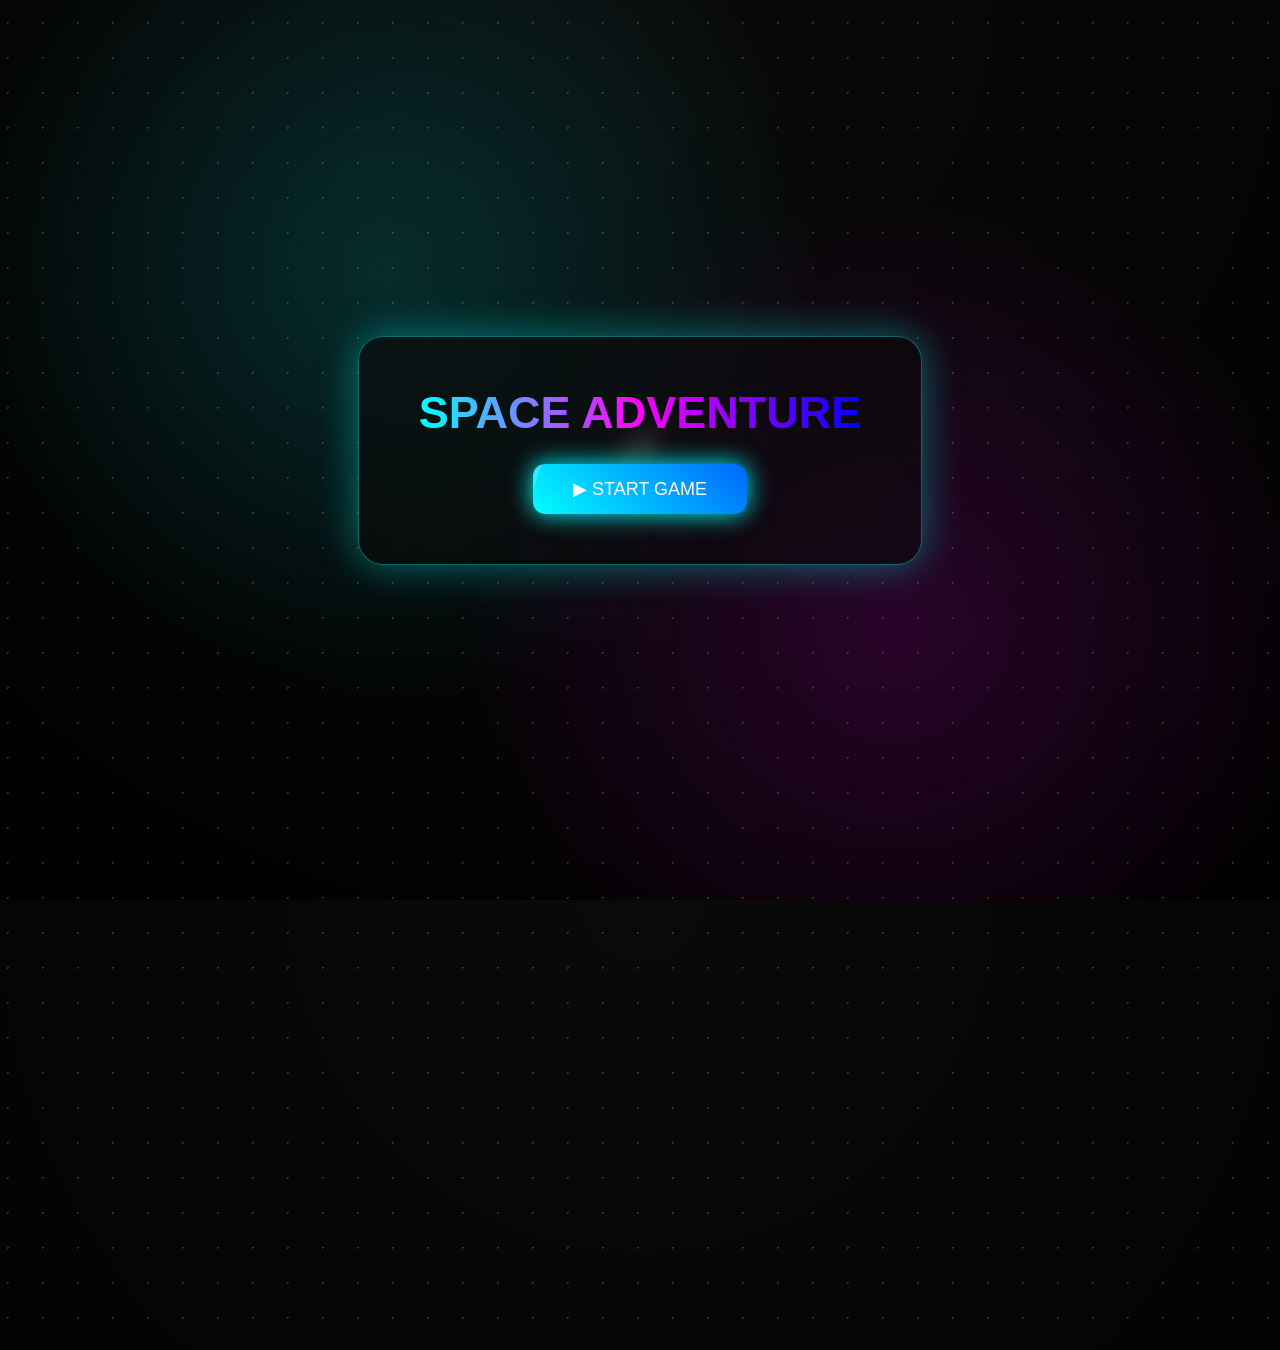
==== index.html @ 7c131b43 "first commit" ====
<!DOCTYPE html>
<html lang="en">

<head>
    <meta charset="UTF-8">
    <meta name="viewport" content="width=device-width, initial-scale=1.0">
    <title>Space Adventure</title>

    <style>
        /* ================= RESET ================= */
        * {
            margin: 0;
            padding: 0;
            box-sizing: border-box;
        }

        /* ================= BODY ================= */
        body {
            height: 100vh;
            display: flex;
            justify-content: center;
            align-items: center;

            font-family: Arial, sans-serif;
            color: white;

            background: radial-gradient(circle at top, #0a0a0a, #000);
            overflow: hidden;
        }

        /* ================= STARS ================= */
        body::before {
            content: "";
            position: absolute;
            width: 200%;
            height: 200%;
            background-image: radial-gradient(white 1px, transparent 1px);
            background-size: 35px 35px;
            animation: starMove 18s linear infinite;
            opacity: 0.2;

            pointer-events: none;
            /* ✅ FIX UTAMA */
        }

        /* ================= GLOW ORBS ================= */
        body::after {
            content: "";
            position: absolute;
            width: 100%;
            height: 100%;
            background:
                radial-gradient(circle at 30% 30%, rgba(0, 255, 255, 0.15), transparent 40%),
                radial-gradient(circle at 70% 70%, rgba(255, 0, 255, 0.15), transparent 40%);
            animation: pulse 6s ease-in-out infinite;

            pointer-events: none;
            /* ✅ FIX UTAMA */
        }

        /* ================= ANIMASI BACKGROUND ================= */
        @keyframes starMove {
            from {
                transform: translateY(0);
            }

            to {
                transform: translateY(-600px);
            }
        }

        @keyframes pulse {

            0%,
            100% {
                opacity: 0.6;
            }

            50% {
                opacity: 1;
            }
        }

        /* ================= CARD ================= */
        #home {
            position: relative;
            z-index: 10;

            text-align: center;
            padding: 50px 60px;

            border-radius: 25px;

            background: rgba(10, 10, 10, 0.6);
            backdrop-filter: blur(12px);

            border: 1px solid rgba(0, 255, 255, 0.4);

            box-shadow: 0 0 40px rgba(0, 255, 255, 0.4);

            animation: float 4s ease-in-out infinite;
        }

        @keyframes float {
            0% {
                transform: translateY(0);
            }

            50% {
                transform: translateY(-12px);
            }

            100% {
                transform: translateY(0);
            }
        }

        /* ================= TITLE ================= */
        h1 {
            font-size: 45px;
            margin-bottom: 25px;

            background: linear-gradient(90deg, cyan, magenta, blue);
            -webkit-background-clip: text;
            -webkit-text-fill-color: transparent;

            animation: glow 2s infinite alternate;
        }

        @keyframes glow {
            from {
                filter: brightness(1);
            }

            to {
                filter: brightness(1.5);
            }
        }

        /* ================= BUTTON ================= */
        button {
            position: relative;
            z-index: 11;

            padding: 14px 40px;
            font-size: 18px;

            border: none;
            border-radius: 12px;
            cursor: pointer;

            color: white;
            background: linear-gradient(45deg, #00ffff, #0066ff);

            box-shadow: 0 0 25px cyan;

            transition: 0.3s;
            overflow: hidden;
        }

        /* shine effect */
        button::before {
            content: "";
            position: absolute;
            top: 0;
            left: -100%;
            width: 100%;
            height: 100%;
            background: rgba(255, 255, 255, 0.2);
            transform: skewX(-20deg);
            transition: 0.5s;
        }

        button:hover::before {
            left: 100%;
        }

        button:hover {
            transform: scale(1.1);
            box-shadow: 0 0 50px magenta;
        }

        /* ================= ROCKET ================= */
        .rocket {
            position: absolute;
            font-size: 35px;
            animation: fly 6s linear infinite;

            pointer-events: none;
        }

        @keyframes fly {
            0% {
                transform: translateY(0);
                left: -50px;
            }

            100% {
                transform: translateY(600px);
                left: 110%;
            }
        }
    </style>

</head>

<body>

    <div class="rocket">🚀</div>

    <div id="home">
        <h1>SPACE ADVENTURE</h1>
        <button onclick="startGame()">▶ START GAME</button>
    </div>

    <audio id="homeMusic" loop>
        <source src="sound/kicau.mp3" type="audio/mpeg">
    </audio>

    <script>
        let music = document.getElementById("homeMusic");

        // play music sekali klik user
        window.addEventListener("click", () => {
            music.play().catch(() => { });
        }, { once: true });

        function startGame() {
            music.pause();
            window.location.href = "game.html";
        }
    </script>

</body>

</html>
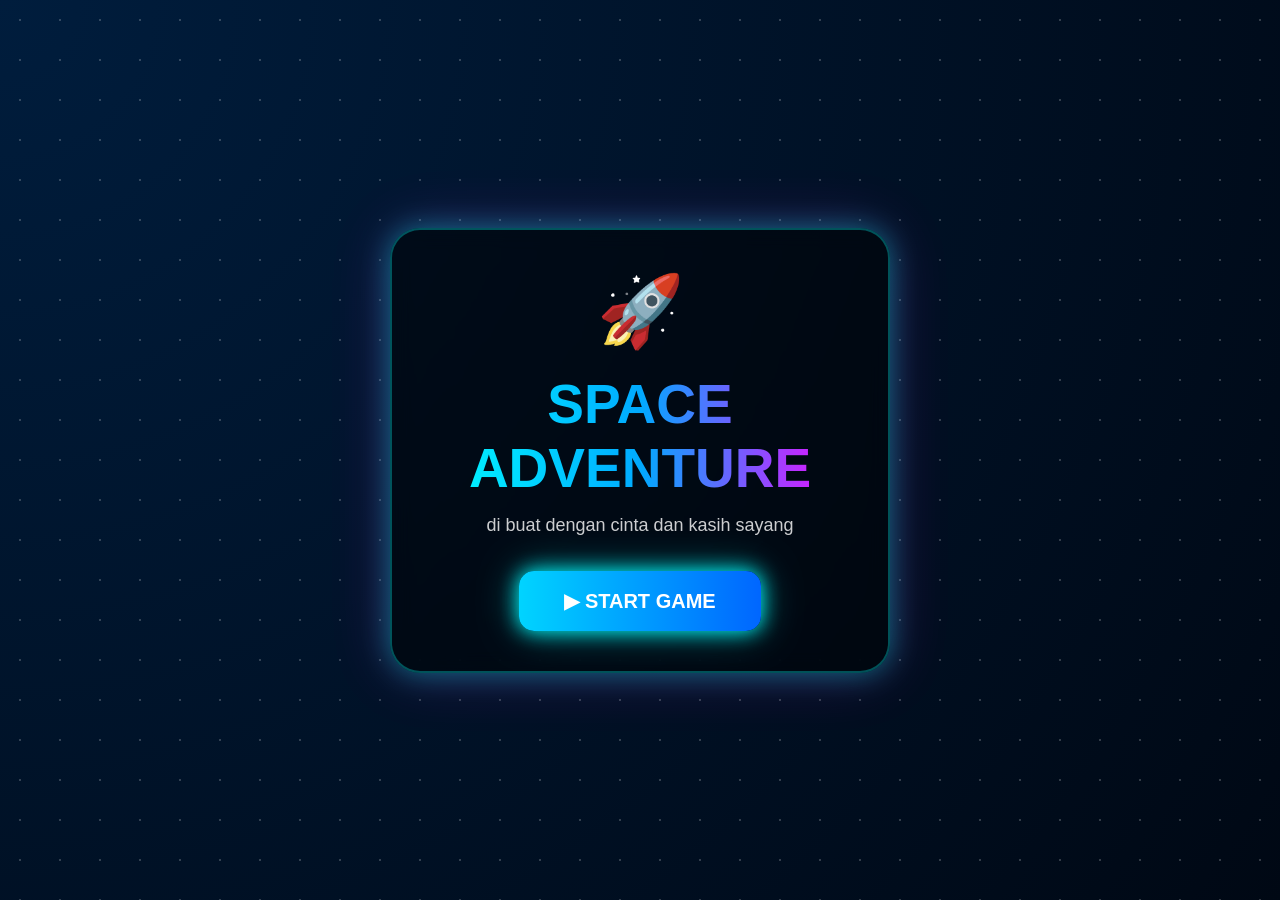
==== commit df6dd107: "perubahan" ====
--- a/index.html
+++ b/index.html
@@ -6,227 +6,235 @@
     <meta name="viewport" content="width=device-width, initial-scale=1.0">
     <title>Space Adventure</title>
 
-    <style>
-        /* ================= RESET ================= */
-        * {
-            margin: 0;
-            padding: 0;
-            box-sizing: border-box;
-        }
-
-        /* ================= BODY ================= */
-        body {
-            height: 100vh;
-            display: flex;
-            justify-content: center;
-            align-items: center;
-
-            font-family: Arial, sans-serif;
-            color: white;
-
-            background: radial-gradient(circle at top, #0a0a0a, #000);
-            overflow: hidden;
-        }
-
-        /* ================= STARS ================= */
-        body::before {
-            content: "";
-            position: absolute;
-            width: 200%;
-            height: 200%;
-            background-image: radial-gradient(white 1px, transparent 1px);
-            background-size: 35px 35px;
-            animation: starMove 18s linear infinite;
-            opacity: 0.2;
-
-            pointer-events: none;
-            /* ✅ FIX UTAMA */
-        }
-
-        /* ================= GLOW ORBS ================= */
-        body::after {
-            content: "";
-            position: absolute;
+</head>
+
+<style>
+    * {
+        margin: 0;
+        padding: 0;
+        box-sizing: border-box;
+    }
+
+    body {
+        width: 100%;
+        min-height: 100vh;
+
+        display: flex;
+        justify-content: center;
+        align-items: center;
+
+        overflow: hidden;
+
+        font-family: Arial, sans-serif;
+
+        background:
+            radial-gradient(circle at top left, #001d3d, #000814),
+            black;
+
+        color: white;
+
+        position: relative;
+    }
+
+    /* ================= STAR EFFECT ================= */
+    .stars {
+        position: absolute;
+        width: 100%;
+        height: 100%;
+
+        background-image:
+            radial-gradient(white 1px, transparent 1px);
+
+        background-size: 40px 40px;
+
+        opacity: 0.2;
+
+        animation: moveStars 20s linear infinite;
+    }
+
+    @keyframes moveStars {
+        from {
+            transform: translateY(0);
+        }
+
+        to {
+            transform: translateY(40px);
+        }
+    }
+
+    /* ================= HOME BOX ================= */
+    #home {
+        width: 90%;
+        max-width: 500px;
+
+        padding: 40px 30px;
+
+        border-radius: 30px;
+
+        background: rgba(0, 0, 0, 0.5);
+
+        backdrop-filter: blur(10px);
+
+        text-align: center;
+
+        border: 2px solid rgba(0, 255, 255, 0.3);
+
+        box-shadow:
+            0 0 30px rgba(0, 255, 255, 0.4),
+            0 0 60px rgba(255, 0, 255, 0.2);
+
+        z-index: 10;
+
+        animation: floatBox 3s ease-in-out infinite;
+    }
+
+    @keyframes floatBox {
+
+        0%,
+        100% {
+            transform: translateY(0px);
+        }
+
+        50% {
+            transform: translateY(-10px);
+        }
+    }
+
+    /* ================= LOGO ================= */
+    .logo {
+        font-size: 70px;
+
+        margin-bottom: 20px;
+
+        animation: rocketFly 1s infinite alternate;
+    }
+
+    @keyframes rocketFly {
+        from {
+            transform: translateY(0px);
+        }
+
+        to {
+            transform: translateY(-10px);
+        }
+    }
+
+    /* ================= TITLE ================= */
+    h1 {
+        font-size: 55px;
+
+        font-weight: bold;
+
+        margin-bottom: 15px;
+
+        background: linear-gradient(90deg,
+                cyan,
+                #00aaff,
+                #ff00ff);
+
+        -webkit-background-clip: text;
+        -webkit-text-fill-color: transparent;
+    }
+
+    /* ================= DESC ================= */
+    .desc {
+        font-size: 18px;
+
+        opacity: 0.8;
+
+        margin-bottom: 35px;
+    }
+
+    /* ================= BUTTON ================= */
+    #startBtn {
+        padding: 18px 45px;
+
+        border: none;
+        border-radius: 15px;
+
+        font-size: 20px;
+        font-weight: bold;
+
+        color: white;
+
+        cursor: pointer;
+
+        background: linear-gradient(90deg,
+                #00d4ff,
+                #0066ff);
+
+        box-shadow:
+            0 0 20px cyan,
+            0 0 40px rgba(0, 255, 255, 0.4);
+
+        transition: 0.25s;
+    }
+
+    #startBtn:hover {
+        transform: scale(1.08);
+
+        box-shadow:
+            0 0 30px cyan,
+            0 0 60px rgba(0, 255, 255, 0.6);
+    }
+
+    /* ================= HP RESPONSIVE ================= */
+    @media (max-width: 600px) {
+
+        #home {
+            width: 92%;
+            padding: 30px 20px;
+        }
+
+        h1 {
+            font-size: 38px;
+        }
+
+        .logo {
+            font-size: 55px;
+        }
+
+        .desc {
+            font-size: 15px;
+        }
+
+        #startBtn {
             width: 100%;
-            height: 100%;
-            background:
-                radial-gradient(circle at 30% 30%, rgba(0, 255, 255, 0.15), transparent 40%),
-                radial-gradient(circle at 70% 70%, rgba(255, 0, 255, 0.15), transparent 40%);
-            animation: pulse 6s ease-in-out infinite;
-
-            pointer-events: none;
-            /* ✅ FIX UTAMA */
-        }
-
-        /* ================= ANIMASI BACKGROUND ================= */
-        @keyframes starMove {
-            from {
-                transform: translateY(0);
-            }
-
-            to {
-                transform: translateY(-600px);
-            }
-        }
-
-        @keyframes pulse {
-
-            0%,
-            100% {
-                opacity: 0.6;
-            }
-
-            50% {
-                opacity: 1;
-            }
-        }
-
-        /* ================= CARD ================= */
-        #home {
-            position: relative;
-            z-index: 10;
-
-            text-align: center;
-            padding: 50px 60px;
-
-            border-radius: 25px;
-
-            background: rgba(10, 10, 10, 0.6);
-            backdrop-filter: blur(12px);
-
-            border: 1px solid rgba(0, 255, 255, 0.4);
-
-            box-shadow: 0 0 40px rgba(0, 255, 255, 0.4);
-
-            animation: float 4s ease-in-out infinite;
-        }
-
-        @keyframes float {
-            0% {
-                transform: translateY(0);
-            }
-
-            50% {
-                transform: translateY(-12px);
-            }
-
-            100% {
-                transform: translateY(0);
-            }
-        }
-
-        /* ================= TITLE ================= */
-        h1 {
-            font-size: 45px;
-            margin-bottom: 25px;
-
-            background: linear-gradient(90deg, cyan, magenta, blue);
-            -webkit-background-clip: text;
-            -webkit-text-fill-color: transparent;
-
-            animation: glow 2s infinite alternate;
-        }
-
-        @keyframes glow {
-            from {
-                filter: brightness(1);
-            }
-
-            to {
-                filter: brightness(1.5);
-            }
-        }
-
-        /* ================= BUTTON ================= */
-        button {
-            position: relative;
-            z-index: 11;
-
-            padding: 14px 40px;
+            padding: 16px;
             font-size: 18px;
-
-            border: none;
-            border-radius: 12px;
-            cursor: pointer;
-
-            color: white;
-            background: linear-gradient(45deg, #00ffff, #0066ff);
-
-            box-shadow: 0 0 25px cyan;
-
-            transition: 0.3s;
-            overflow: hidden;
-        }
-
-        /* shine effect */
-        button::before {
-            content: "";
-            position: absolute;
-            top: 0;
-            left: -100%;
-            width: 100%;
-            height: 100%;
-            background: rgba(255, 255, 255, 0.2);
-            transform: skewX(-20deg);
-            transition: 0.5s;
-        }
-
-        button:hover::before {
-            left: 100%;
-        }
-
-        button:hover {
-            transform: scale(1.1);
-            box-shadow: 0 0 50px magenta;
-        }
-
-        /* ================= ROCKET ================= */
-        .rocket {
-            position: absolute;
-            font-size: 35px;
-            animation: fly 6s linear infinite;
-
-            pointer-events: none;
-        }
-
-        @keyframes fly {
-            0% {
-                transform: translateY(0);
-                left: -50px;
-            }
-
-            100% {
-                transform: translateY(600px);
-                left: 110%;
-            }
-        }
-    </style>
-
-</head>
+        }
+    }
+</style>
 
 <body>
 
-    <div class="rocket">🚀</div>
-
+    <!-- BACKGROUND EFFECT -->
+    <div class="stars"></div>
+
+    <!-- HOME -->
     <div id="home">
+
+        <div class="logo">🚀</div>
+
         <h1>SPACE ADVENTURE</h1>
-        <button onclick="startGame()">▶ START GAME</button>
+
+        <p class="desc">
+            di buat dengan cinta dan kasih sayang
+        </p>
+
+        <button onclick="startGame()" id="startBtn">
+            ▶ START GAME
+        </button>
+
     </div>
 
-    <audio id="homeMusic" loop>
-        <source src="sound/kicau.mp3" type="audio/mpeg">
+    <!-- MUSIC -->
+    <audio autoplay loop>
+        <source src="sound/music.mp3" type="audio/mpeg">
     </audio>
 
     <script>
-        let music = document.getElementById("homeMusic");
-
-        // play music sekali klik user
-        window.addEventListener("click", () => {
-            music.play().catch(() => { });
-        }, { once: true });
-
         function startGame() {
-            music.pause();
             window.location.href = "game.html";
         }
     </script>
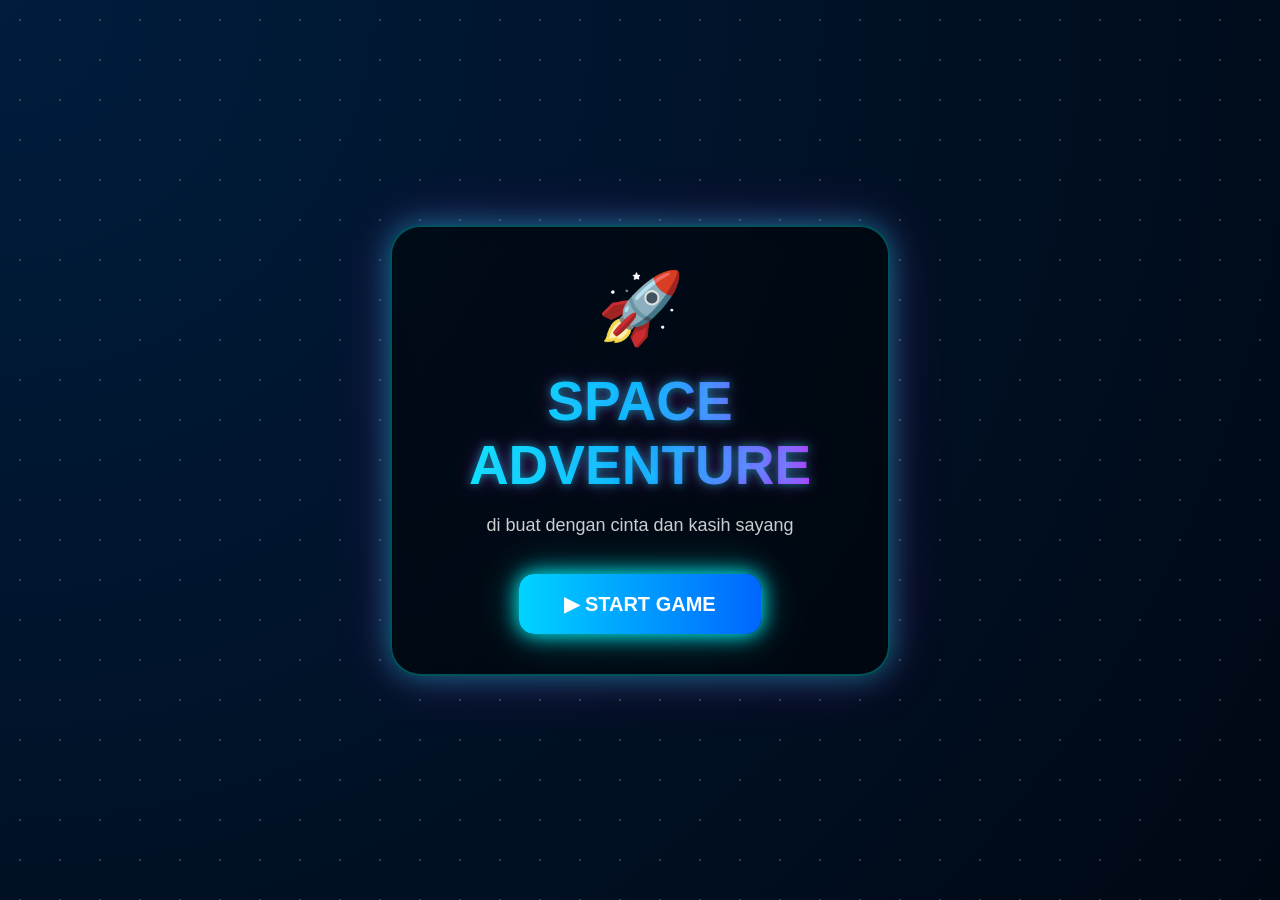
==== commit fcc500f9: "index" ====
--- a/index.html
+++ b/index.html
@@ -122,7 +122,6 @@
     /* ================= TITLE ================= */
     h1 {
         font-size: 55px;
-
         font-weight: bold;
 
         margin-bottom: 15px;
@@ -132,8 +131,15 @@
                 #00aaff,
                 #ff00ff);
 
+        background-clip: text;
         -webkit-background-clip: text;
+
+        color: transparent;
         -webkit-text-fill-color: transparent;
+
+        text-shadow:
+            0 0 10px rgba(0, 255, 255, 0.5),
+            0 0 20px rgba(255, 0, 255, 0.3);
     }
 
     /* ================= DESC ================= */
@@ -143,6 +149,8 @@
         opacity: 0.8;
 
         margin-bottom: 35px;
+
+        line-height: 1.5;
     }
 
     /* ================= BUTTON ================= */
@@ -178,12 +186,22 @@
             0 0 60px rgba(0, 255, 255, 0.6);
     }
 
+    #startBtn:active {
+        transform: scale(0.96);
+    }
+
     /* ================= HP RESPONSIVE ================= */
     @media (max-width: 600px) {
 
+        body {
+            padding: 15px;
+        }
+
         #home {
-            width: 92%;
+            width: 100%;
             padding: 30px 20px;
+
+            border-radius: 25px;
         }
 
         h1 {
@@ -200,7 +218,9 @@
 
         #startBtn {
             width: 100%;
+
             padding: 16px;
+
             font-size: 18px;
         }
     }
@@ -227,16 +247,43 @@
         </button>
 
     </div>
-
     <!-- MUSIC -->
-    <audio autoplay loop>
-        <source src="sound/music.mp3" type="audio/mpeg">
+    <audio id="bgMusic" loop autoplay>
+        <source src="sound/kicau.mp3" type="audio/mpeg">
     </audio>
 
     <script>
+
+        let music = document.getElementById("bgMusic");
+
+        // volume
+        music.volume = 0.4;
+
+        // coba autoplay
+        window.addEventListener("load", () => {
+
+            let playPromise = music.play();
+
+            if (playPromise !== undefined) {
+
+                playPromise.catch(() => {
+
+                    // kalau autoplay diblok HP
+                    document.body.addEventListener("touchstart", startMusic, { once: true });
+                    document.body.addEventListener("click", startMusic, { once: true });
+
+                });
+            }
+        });
+
+        function startMusic() {
+            music.play();
+        }
+
         function startGame() {
             window.location.href = "game.html";
         }
+
     </script>
 
 </body>
